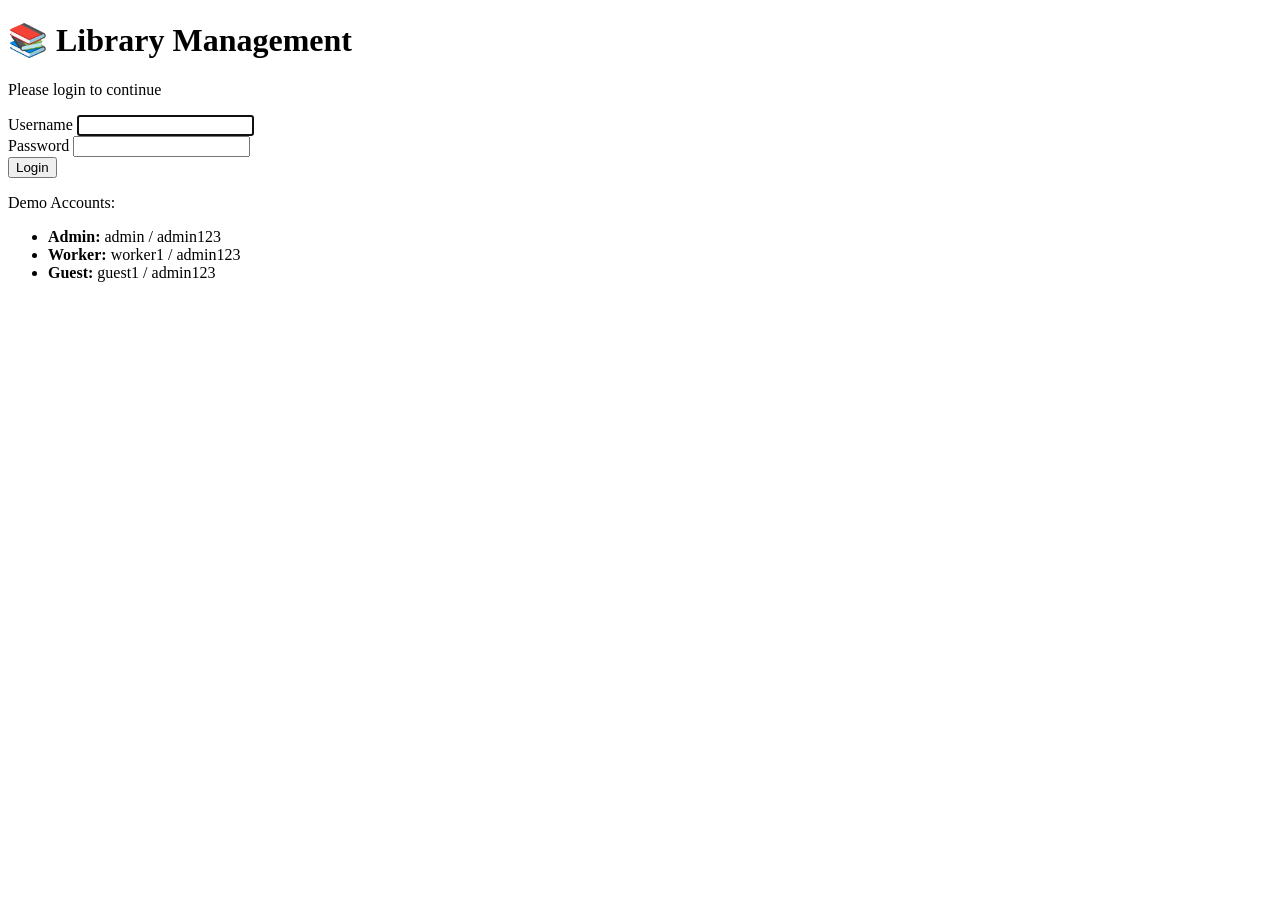
==== index.html @ b8f2966a "v1.0.0" ====
<!DOCTYPE html>
<html lang="en">
<head>
    <meta charset="UTF-8">
    <meta name="viewport" content="width=device-width, initial-scale=1.0">
    <title>Library Management - Login</title>
    <link rel="stylesheet" href="css/styles.css">
</head>
<body>
    <div class="login-container">
        <div class="login-box">
            <h1>📚 Library Management</h1>
            <p class="subtitle">Please login to continue</p>
            
            <form id="login-form">
                <div class="form-group">
                    <label for="username">Username</label>
                    <input type="text" id="username" required autofocus>
                </div>
                
                <div class="form-group">
                    <label for="password">Password</label>
                    <input type="password" id="password" required>
                </div>
                
                <button type="submit" class="btn btn-primary btn-block">Login</button>
                
                <div id="error-message" class="error-message"></div>
            </form>
            
            <div class="demo-accounts">
                <p>Demo Accounts:</p>
                <ul>
                    <li><strong>Admin:</strong> admin / admin123</li>
                    <li><strong>Worker:</strong> worker1 / admin123</li>
                    <li><strong>Guest:</strong> guest1 / admin123</li>
                </ul>
            </div>
        </div>
    </div>
    
    <script src="js/api.js"></script>
    <script src="js/auth.js"></script>
</body>
</html>
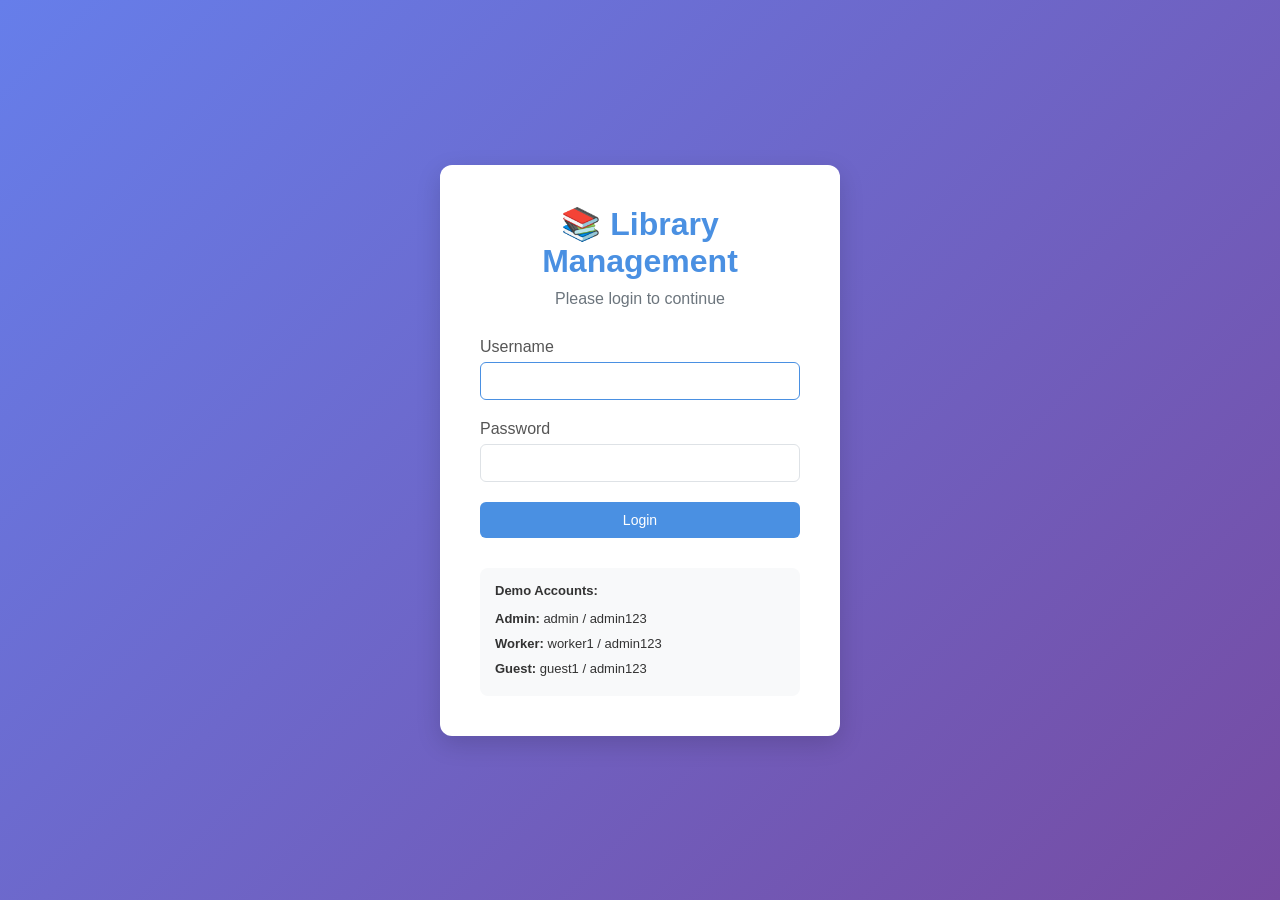
==== commit b06a97b1: "v1.0.0 Initial commit: project setup and base structure" ====
--- a/index.html
+++ b/index.html
@@ -1,45 +1,45 @@
-<!DOCTYPE html>
-<html lang="en">
-<head>
-    <meta charset="UTF-8">
-    <meta name="viewport" content="width=device-width, initial-scale=1.0">
-    <title>Library Management - Login</title>
-    <link rel="stylesheet" href="css/styles.css">
-</head>
-<body>
-    <div class="login-container">
-        <div class="login-box">
-            <h1>📚 Library Management</h1>
-            <p class="subtitle">Please login to continue</p>
-            
-            <form id="login-form">
-                <div class="form-group">
-                    <label for="username">Username</label>
-                    <input type="text" id="username" required autofocus>
-                </div>
-                
-                <div class="form-group">
-                    <label for="password">Password</label>
-                    <input type="password" id="password" required>
-                </div>
-                
-                <button type="submit" class="btn btn-primary btn-block">Login</button>
-                
-                <div id="error-message" class="error-message"></div>
-            </form>
-            
-            <div class="demo-accounts">
-                <p>Demo Accounts:</p>
-                <ul>
-                    <li><strong>Admin:</strong> admin / admin123</li>
-                    <li><strong>Worker:</strong> worker1 / admin123</li>
-                    <li><strong>Guest:</strong> guest1 / admin123</li>
-                </ul>
-            </div>
-        </div>
-    </div>
-    
-    <script src="js/api.js"></script>
-    <script src="js/auth.js"></script>
-</body>
+<!DOCTYPE html>
+<html lang="en">
+<head>
+    <meta charset="UTF-8">
+    <meta name="viewport" content="width=device-width, initial-scale=1.0">
+    <title>Library Management - Login</title>
+    <link rel="stylesheet" href="css/styles.css">
+</head>
+<body>
+    <div class="login-container">
+        <div class="login-box">
+            <h1>📚 Library Management</h1>
+            <p class="subtitle">Please login to continue</p>
+            
+            <form id="login-form">
+                <div class="form-group">
+                    <label for="username">Username</label>
+                    <input type="text" id="username" required autofocus>
+                </div>
+                
+                <div class="form-group">
+                    <label for="password">Password</label>
+                    <input type="password" id="password" required>
+                </div>
+                
+                <button type="submit" class="btn btn-primary btn-block">Login</button>
+                
+                <div id="error-message" class="error-message"></div>
+            </form>
+            
+            <div class="demo-accounts">
+                <p>Demo Accounts:</p>
+                <ul>
+                    <li><strong>Admin:</strong> admin / admin123</li>
+                    <li><strong>Worker:</strong> worker1 / admin123</li>
+                    <li><strong>Guest:</strong> guest1 / admin123</li>
+                </ul>
+            </div>
+        </div>
+    </div>
+    
+    <script src="js/api.js"></script>
+    <script src="js/auth.js"></script>
+</body>
 </html>
--- a/css/styles.css
+++ b/css/styles.css
@@ -0,0 +1,434 @@
+* {
+    margin: 0;
+    padding: 0;
+    box-sizing: border-box;
+}
+
+:root {
+    --primary: #4a90e2;
+    --primary-dark: #357abd;
+    --secondary: #6c757d;
+    --success: #28a745;
+    --danger: #dc3545;
+    --warning: #ffc107;
+    --light: #f8f9fa;
+    --dark: #343a40;
+    --border: #dee2e6;
+}
+
+body {
+    font-family: -apple-system, BlinkMacSystemFont, 'Segoe UI', Roboto, 'Helvetica Neue', Arial, sans-serif;
+    background: linear-gradient(135deg, #667eea 0%, #764ba2 100%);
+    min-height: 100vh;
+    color: #333;
+}
+
+/* Login Page */
+.login-container {
+    display: flex;
+    justify-content: center;
+    align-items: center;
+    min-height: 100vh;
+    padding: 20px;
+}
+
+.login-box {
+    background: white;
+    padding: 40px;
+    border-radius: 12px;
+    box-shadow: 0 8px 24px rgba(0,0,0,0.15);
+    width: 100%;
+    max-width: 400px;
+}
+
+.login-box h1 {
+    text-align: center;
+    color: var(--primary);
+    margin-bottom: 10px;
+}
+
+.subtitle {
+    text-align: center;
+    color: var(--secondary);
+    margin-bottom: 30px;
+}
+
+.demo-accounts {
+    margin-top: 30px;
+    padding: 15px;
+    background: var(--light);
+    border-radius: 8px;
+    font-size: 13px;
+}
+
+.demo-accounts p {
+    font-weight: 600;
+    margin-bottom: 8px;
+}
+
+.demo-accounts ul {
+    list-style: none;
+    padding: 0;
+}
+
+.demo-accounts li {
+    padding: 5px 0;
+}
+
+/* Dashboard */
+.navbar {
+    background: white;
+    padding: 15px 30px;
+    box-shadow: 0 2px 8px rgba(0,0,0,0.1);
+    display: flex;
+    justify-content: space-between;
+    align-items: center;
+}
+
+.nav-brand {
+    font-size: 20px;
+    font-weight: 600;
+    color: var(--primary);
+}
+
+.nav-user {
+    display: flex;
+    align-items: center;
+    gap: 15px;
+}
+
+.container {
+    max-width: 1400px;
+    margin: 30px auto;
+    padding: 0 20px;
+}
+
+/* Tabs */
+.tabs {
+    display: flex;
+    gap: 5px;
+    margin-bottom: 30px;
+    background: white;
+    padding: 10px;
+    border-radius: 8px;
+    box-shadow: 0 2px 8px rgba(0,0,0,0.1);
+}
+
+.tab {
+    padding: 12px 24px;
+    border: none;
+    background: transparent;
+    cursor: pointer;
+    font-size: 15px;
+    font-weight: 500;
+    color: var(--secondary);
+    border-radius: 6px;
+    transition: all 0.3s;
+}
+
+.tab:hover {
+    background: var(--light);
+}
+
+.tab.active {
+    background: var(--primary);
+    color: white;
+}
+
+/* Tab Content */
+.tab-content {
+    display: none;
+    background: white;
+    padding: 25px;
+    border-radius: 8px;
+    box-shadow: 0 2px 8px rgba(0,0,0,0.1);
+}
+
+.tab-content.active {
+    display: block;
+}
+
+/* Toolbar */
+.toolbar {
+    display: flex;
+    gap: 15px;
+    margin-bottom: 20px;
+    flex-wrap: wrap;
+}
+
+.search-input {
+    flex: 1;
+    min-width: 250px;
+    padding: 10px 15px;
+    border: 1px solid var(--border);
+    border-radius: 6px;
+    font-size: 14px;
+}
+
+/* Forms */
+.form-group {
+    margin-bottom: 20px;
+}
+
+.form-group label {
+    display: block;
+    margin-bottom: 6px;
+    font-weight: 500;
+    color: #555;
+}
+
+.form-group input,
+.form-group select {
+    width: 100%;
+    padding: 10px 12px;
+    border: 1px solid var(--border);
+    border-radius: 6px;
+    font-size: 14px;
+    transition: border-color 0.3s;
+}
+
+.form-group input:focus,
+.form-group select:focus {
+    outline: none;
+    border-color: var(--primary);
+}
+
+.form-row {
+    display: grid;
+    grid-template-columns: 1fr 1fr;
+    gap: 15px;
+}
+
+.form-actions {
+    display: flex;
+    gap: 10px;
+    justify-content: flex-end;
+    margin-top: 25px;
+}
+
+/* Buttons */
+.btn {
+    padding: 10px 20px;
+    border: none;
+    border-radius: 6px;
+    font-size: 14px;
+    font-weight: 500;
+    cursor: pointer;
+    transition: all 0.3s;
+}
+
+.btn-primary {
+    background: var(--primary);
+    color: white;
+}
+
+.btn-primary:hover {
+    background: var(--primary-dark);
+}
+
+.btn-secondary {
+    background: var(--secondary);
+    color: white;
+}
+
+.btn-secondary:hover {
+    background: #5a6268;
+}
+
+.btn-success {
+    background: var(--success);
+    color: white;
+}
+
+.btn-success:hover {
+    background: #218838;
+}
+
+.btn-danger {
+    background: var(--danger);
+    color: white;
+}
+
+.btn-danger:hover {
+    background: #c82333;
+}
+
+.btn-small {
+    padding: 6px 12px;
+    font-size: 13px;
+}
+
+.btn-block {
+    width: 100%;
+}
+
+/* Tables */
+.table-container {
+    overflow-x: auto;
+}
+
+table {
+    width: 100%;
+    border-collapse: collapse;
+}
+
+thead {
+    background: var(--light);
+}
+
+th, td {
+    padding: 12px 15px;
+    text-align: left;
+    border-bottom: 1px solid var(--border);
+}
+
+th {
+    font-weight: 600;
+    color: #555;
+}
+
+tbody tr:hover {
+    background: #f8f9fa;
+}
+
+/* Modal */
+.modal {
+    display: none;
+    position: fixed;
+    z-index: 1000;
+    left: 0;
+    top: 0;
+    width: 100%;
+    height: 100%;
+    background: rgba(0,0,0,0.5);
+    animation: fadeIn 0.3s;
+}
+
+@keyframes fadeIn {
+    from { opacity: 0; }
+    to { opacity: 1; }
+}
+
+.modal-content {
+    background: white;
+    margin: 5% auto;
+    padding: 30px;
+    border-radius: 12px;
+    width: 90%;
+    max-width: 500px;
+    box-shadow: 0 8px 24px rgba(0,0,0,0.2);
+    animation: slideDown 0.3s;
+}
+
+@keyframes slideDown {
+    from {
+        transform: translateY(-50px);
+        opacity: 0;
+    }
+    to {
+        transform: translateY(0);
+        opacity: 1;
+    }
+}
+
+.modal-content h2 {
+    margin-bottom: 25px;
+    color: var(--primary);
+}
+
+.close {
+    color: #aaa;
+    float: right;
+    font-size: 28px;
+    font-weight: bold;
+    cursor: pointer;
+    line-height: 20px;
+}
+
+.close:hover {
+    color: #000;
+}
+
+/* Messages */
+.error-message {
+    color: var(--danger);
+    font-size: 13px;
+    margin-top: 15px;
+    padding: 10px;
+    border-radius: 6px;
+    background: #f8d7da;
+    display: none;
+}
+
+.success-message {
+    color: var(--success);
+    font-size: 13px;
+    margin-top: 15px;
+    padding: 10px;
+    border-radius: 6px;
+    background: #d4edda;
+}
+
+/* Status badges */
+.badge {
+    padding: 4px 8px;
+    border-radius: 4px;
+    font-size: 12px;
+    font-weight: 500;
+}
+
+.badge-success {
+    background: #d4edda;
+    color: #155724;
+}
+
+.badge-warning {
+    background: #fff3cd;
+    color: #856404;
+}
+
+.badge-danger {
+    background: #f8d7da;
+    color: #721c24;
+}
+
+/* Responsive */
+@media (max-width: 768px) {
+    .container {
+        padding: 0 10px;
+    }
+    
+    .navbar {
+        padding: 10px 15px;
+    }
+    
+    .nav-user {
+        flex-direction: column;
+        align-items: flex-end;
+        gap: 8px;
+    }
+    
+    .tabs {
+        flex-direction: column;
+    }
+    
+    .toolbar {
+        flex-direction: column;
+    }
+    
+    .search-input {
+        width: 100%;
+    }
+    
+    .form-row {
+        grid-template-columns: 1fr;
+    }
+    
+    table {
+        font-size: 13px;
+    }
+    
+    th, td {
+        padding: 8px 10px;
+    }
+}
